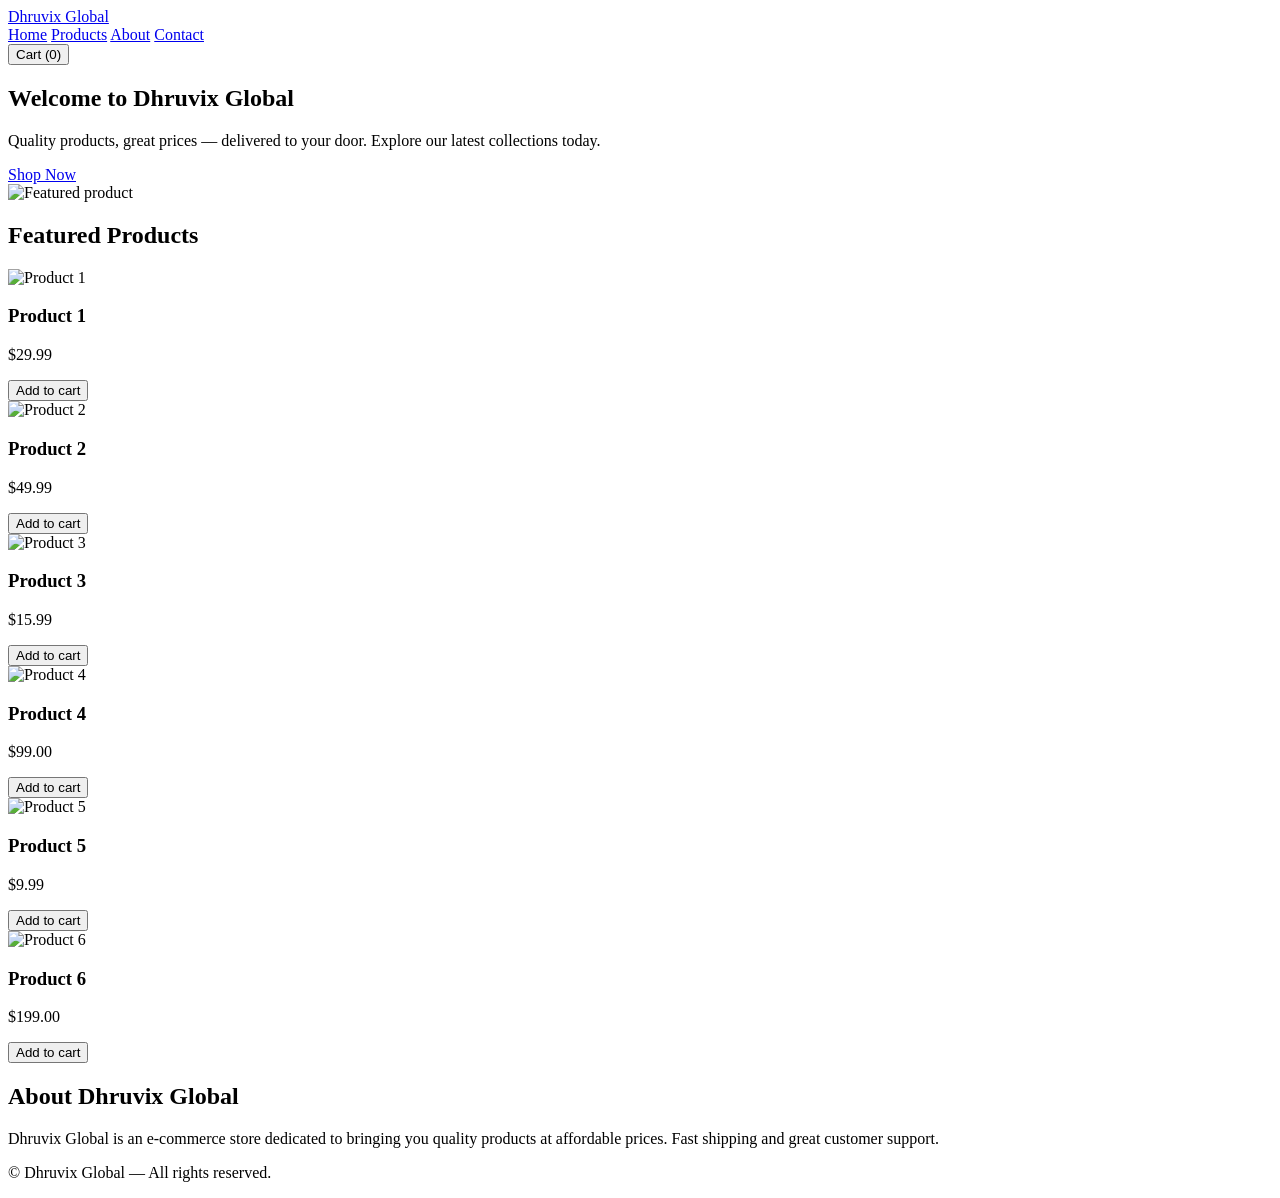
==== index.html @ ecad24ab "Add static homepage: index.html" ====
<!doctype html>
<html lang="en">
<head>
  <meta charset="utf-8" />
  <meta name="viewport" content="width=device-width,initial-scale=1" />
  <title>Dhruvix Global — E‑commerce Store</title>
  <meta name="description" content="Dhruvix Global — Shop the best products at great prices." />
  <link rel="stylesheet" href="assets/styles.css">
</head>
<body>
  <header class="site-header">
    <div class="container">
      <a class="brand" href="#">Dhruvix Global</a>
      <nav class="main-nav">
        <a href="#">Home</a>
        <a href="#products">Products</a>
        <a href="#about">About</a>
        <a href="#contact">Contact</a>
      </nav>
      <div class="actions">
        <button id="cart-btn">Cart (<span id="cart-count">0</span>)</button>
      </div>
    </div>
  </header>

  <main>
    <section class="hero">
      <div class="container hero-inner">
        <div class="hero-copy">
          <h1>Welcome to Dhruvix Global</h1>
          <p>Quality products, great prices — delivered to your door. Explore our latest collections today.</p>
          <a class="btn" href="#products">Shop Now</a>
        </div>
        <div class="hero-image">
          <img src="https://via.placeholder.com/520x320?text=Featured+Product" alt="Featured product">
        </div>
      </div>
    </section>

    <section id="products" class="container products">
      <h2>Featured Products</h2>
      <div class="grid">
        <!-- Product card -->
        <article class="card">
          <img src="https://via.placeholder.com/320x200?text=Product+1" alt="Product 1">
          <h3>Product 1</h3>
          <p class="price">$29.99</p>
          <button class="add-btn">Add to cart</button>
        </article>

        <article class="card">
          <img src="https://via.placeholder.com/320x200?text=Product+2" alt="Product 2">
          <h3>Product 2</h3>
          <p class="price">$49.99</p>
          <button class="add-btn">Add to cart</button>
        </article>

        <article class="card">
          <img src="https://via.placeholder.com/320x200?text=Product+3" alt="Product 3">
          <h3>Product 3</h3>
          <p class="price">$15.99</p>
          <button class="add-btn">Add to cart</button>
        </article>

        <article class="card">
          <img src="https://via.placeholder.com/320x200?text=Product+4" alt="Product 4">
          <h3>Product 4</h3>
          <p class="price">$99.00</p>
          <button class="add-btn">Add to cart</button>
        </article>

        <article class="card">
          <img src="https://via.placeholder.com/320x200?text=Product+5" alt="Product 5">
          <h3>Product 5</h3>
          <p class="price">$9.99</p>
          <button class="add-btn">Add to cart</button>
        </article>

        <article class="card">
          <img src="https://via.placeholder.com/320x200?text=Product+6" alt="Product 6">
          <h3>Product 6</h3>
          <p class="price">$199.00</p>
          <button class="add-btn">Add to cart</button>
        </article>
      </div>
    </section>

    <section id="about" class="container about">
      <h2>About Dhruvix Global</h2>
      <p>Dhruvix Global is an e-commerce store dedicated to bringing you quality products at affordable prices. Fast shipping and great customer support.</p>
    </section>
  </main>

  <footer class="site-footer">
    <div class="container">
      <p>&copy; Dhruvix Global — All rights reserved.</p>
    </div>
  </footer>

  <script src="assets/script.js"></script>
</body>
</html>
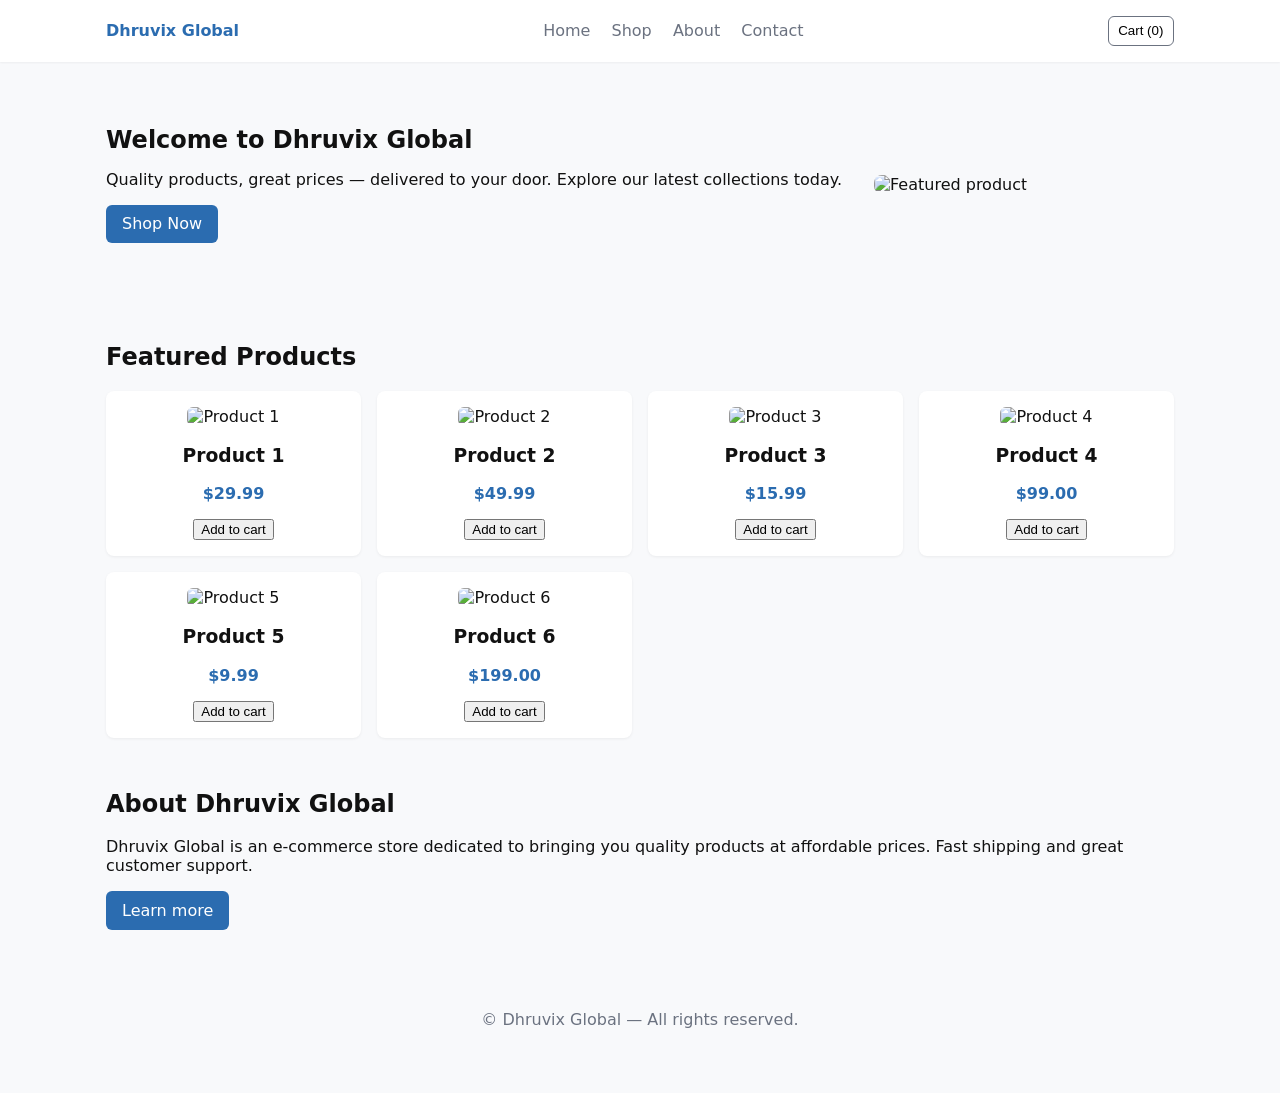
==== commit b96a612e: "Add site pages (home, shop, about, contact), update index.html, add styles and script" ====
--- a/index.html
+++ b/index.html
@@ -10,12 +10,12 @@
 <body>
   <header class="site-header">
     <div class="container">
-      <a class="brand" href="#">Dhruvix Global</a>
+      <a class="brand" href="index.html">Dhruvix Global</a>
       <nav class="main-nav">
-        <a href="#">Home</a>
-        <a href="#products">Products</a>
-        <a href="#about">About</a>
-        <a href="#contact">Contact</a>
+        <a href="index.html">Home</a>
+        <a href="shop.html">Shop</a>
+        <a href="about.html">About</a>
+        <a href="contact.html">Contact</a>
       </nav>
       <div class="actions">
         <button id="cart-btn">Cart (<span id="cart-count">0</span>)</button>
@@ -29,7 +29,7 @@
         <div class="hero-copy">
           <h1>Welcome to Dhruvix Global</h1>
           <p>Quality products, great prices — delivered to your door. Explore our latest collections today.</p>
-          <a class="btn" href="#products">Shop Now</a>
+          <a class="btn" href="shop.html">Shop Now</a>
         </div>
         <div class="hero-image">
           <img src="https://via.placeholder.com/520x320?text=Featured+Product" alt="Featured product">
@@ -45,42 +45,42 @@
           <img src="https://via.placeholder.com/320x200?text=Product+1" alt="Product 1">
           <h3>Product 1</h3>
           <p class="price">$29.99</p>
-          <button class="add-btn">Add to cart</button>
+          <button class="add-btn" data-name="Product 1" data-price="29.99">Add to cart</button>
         </article>
 
         <article class="card">
           <img src="https://via.placeholder.com/320x200?text=Product+2" alt="Product 2">
           <h3>Product 2</h3>
           <p class="price">$49.99</p>
-          <button class="add-btn">Add to cart</button>
+          <button class="add-btn" data-name="Product 2" data-price="49.99">Add to cart</button>
         </article>
 
         <article class="card">
           <img src="https://via.placeholder.com/320x200?text=Product+3" alt="Product 3">
           <h3>Product 3</h3>
           <p class="price">$15.99</p>
-          <button class="add-btn">Add to cart</button>
+          <button class="add-btn" data-name="Product 3" data-price="15.99">Add to cart</button>
         </article>
 
         <article class="card">
           <img src="https://via.placeholder.com/320x200?text=Product+4" alt="Product 4">
           <h3>Product 4</h3>
           <p class="price">$99.00</p>
-          <button class="add-btn">Add to cart</button>
+          <button class="add-btn" data-name="Product 4" data-price="99.00">Add to cart</button>
         </article>
 
         <article class="card">
           <img src="https://via.placeholder.com/320x200?text=Product+5" alt="Product 5">
           <h3>Product 5</h3>
           <p class="price">$9.99</p>
-          <button class="add-btn">Add to cart</button>
+          <button class="add-btn" data-name="Product 5" data-price="9.99">Add to cart</button>
         </article>
 
         <article class="card">
           <img src="https://via.placeholder.com/320x200?text=Product+6" alt="Product 6">
           <h3>Product 6</h3>
           <p class="price">$199.00</p>
-          <button class="add-btn">Add to cart</button>
+          <button class="add-btn" data-name="Product 6" data-price="199.00">Add to cart</button>
         </article>
       </div>
     </section>
@@ -88,6 +88,7 @@
     <section id="about" class="container about">
       <h2>About Dhruvix Global</h2>
       <p>Dhruvix Global is an e-commerce store dedicated to bringing you quality products at affordable prices. Fast shipping and great customer support.</p>
+      <a class="btn" href="about.html">Learn more</a>
     </section>
   </main>
 
--- a/assets/styles.css
+++ b/assets/styles.css
@@ -0,0 +1,31 @@
+/* Basic styles for Dhruvix Global */
+:root{
+  --bg:#f8f9fb;
+  --accent:#2b6cb0;
+  --muted:#6b7280;
+  --card:#ffffff;
+  --container:1100px;
+}
+*{box-sizing:border-box}
+body{font-family:Inter, system-ui, -apple-system, "Segoe UI", Roboto, "Helvetica Neue", Arial; margin:0; background:var(--bg); color:#111}
+.container{max-width:var(--container); margin:0 auto; padding:1rem}
+.site-header{background:#fff; box-shadow:0 1px 2px rgba(0,0,0,0.05)}
+.site-header .container{display:flex; align-items:center; justify-content:space-between}
+.brand{font-weight:700; color:var(--accent); text-decoration:none}
+.main-nav a{margin:0 0.5rem; text-decoration:none; color:var(--muted)}
+.actions button{background:transparent; border:1px solid var(--muted); padding:0.4rem 0.6rem; border-radius:6px}
+.hero{padding:3rem 0}
+.hero-inner{display:flex; gap:2rem; align-items:center}
+.hero-copy h1{margin:0 0 0.5rem}
+.hero-image img{max-width:100%; border-radius:8px}
+.btn{display:inline-block; background:var(--accent); color:#fff; padding:0.6rem 1rem; text-decoration:none; border-radius:6px}
+.products .grid{display:grid; grid-template-columns:repeat(auto-fit,minmax(220px,1fr)); gap:1rem}
+.card{background:var(--card); padding:1rem; border-radius:8px; box-shadow:0 1px 3px rgba(0,0,0,0.06); text-align:center}
+.card img{width:100%; height:auto; border-radius:6px}
+.price{color:var(--accent); font-weight:600}
+.site-footer{padding:2rem 0; text-align:center; color:var(--muted)}n
+/* Forms */
+form{display:flex; flex-direction:column; gap:0.6rem; max-width:600px}
+input, textarea{padding:0.6rem; border-radius:6px; border:1px solid #e5e7eb}
+.status{color:green}
+@media(max-width:800px){.hero-inner{flex-direction:column; text-align:center}}
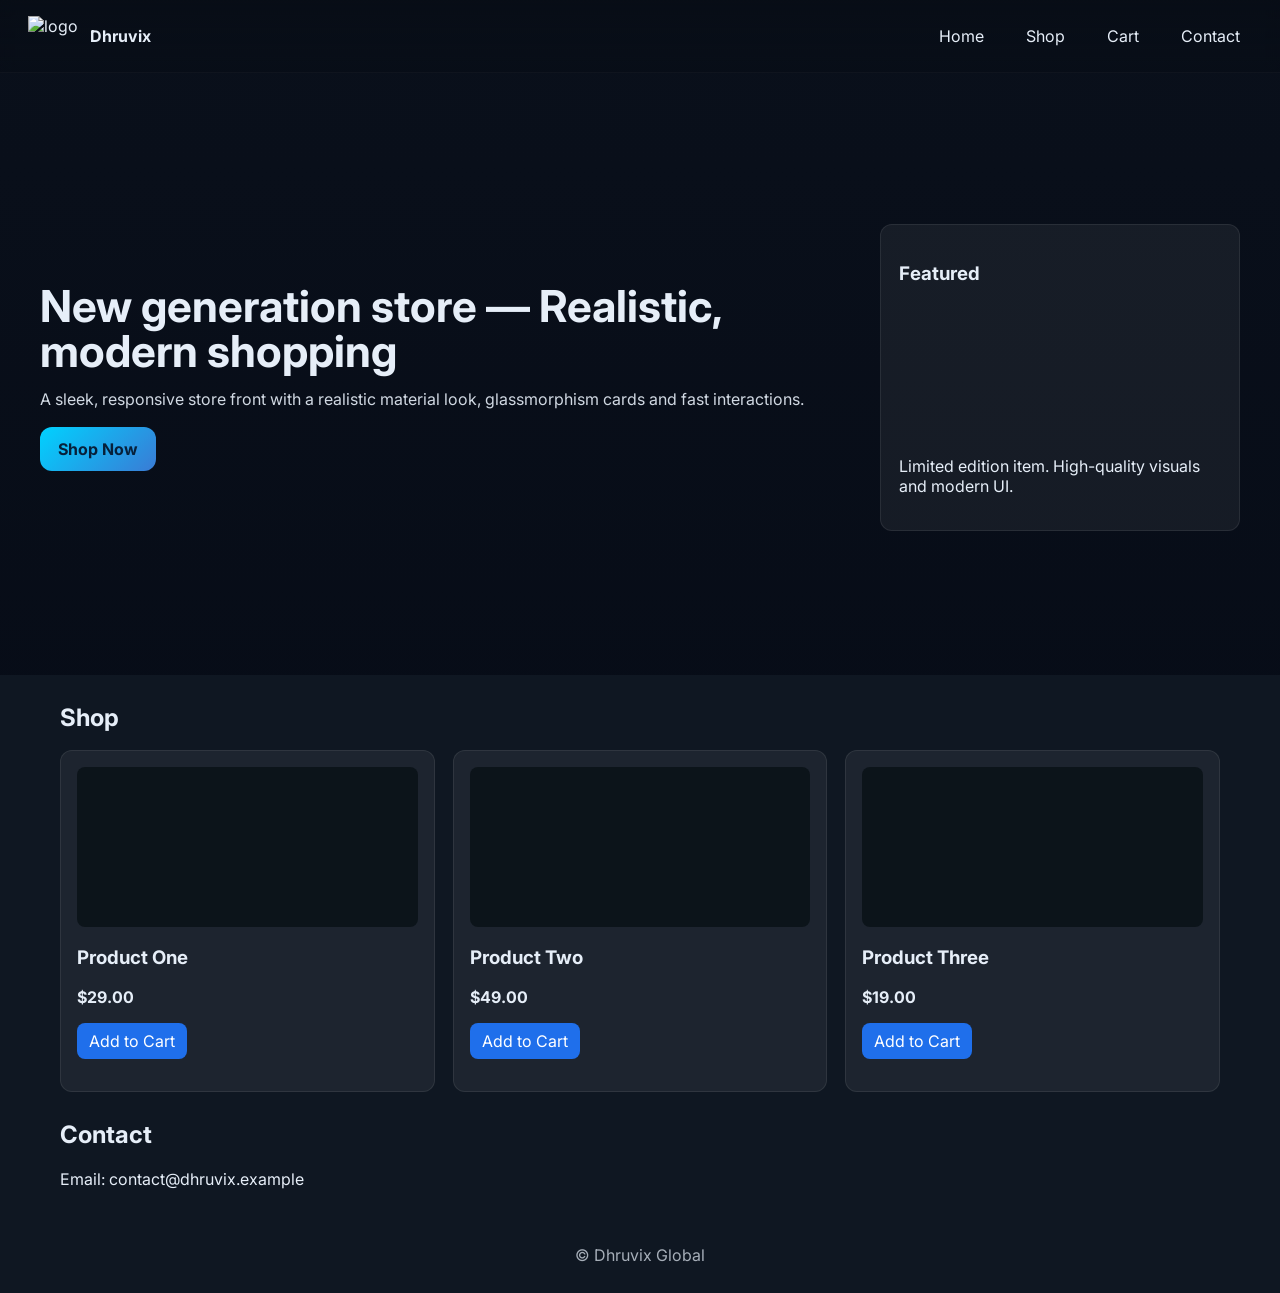
==== commit 753dfa66: "Add project scaffolding: assets/images, pages, styles, scripts, secret, server samples, and .gitigno" ====
--- a/index.html
+++ b/index.html
@@ -1,103 +1,75 @@
 <!doctype html>
 <html lang="en">
 <head>
-  <meta charset="utf-8" />
-  <meta name="viewport" content="width=device-width,initial-scale=1" />
-  <title>Dhruvix Global — E‑commerce Store</title>
-  <meta name="description" content="Dhruvix Global — Shop the best products at great prices." />
-  <link rel="stylesheet" href="assets/styles.css">
+  <meta charset="utf-8">
+  <meta name="viewport" content="width=device-width,initial-scale=1">
+  <title>Dhruvix Global — New Generation Store</title>
+  <link rel="stylesheet" href="assets/css/style.css">
 </head>
 <body>
-  <header class="site-header">
-    <div class="container">
-      <a class="brand" href="index.html">Dhruvix Global</a>
-      <nav class="main-nav">
-        <a href="index.html">Home</a>
-        <a href="shop.html">Shop</a>
-        <a href="about.html">About</a>
-        <a href="contact.html">Contact</a>
-      </nav>
-      <div class="actions">
-        <button id="cart-btn">Cart (<span id="cart-count">0</span>)</button>
-      </div>
-    </div>
+  <header class="header">
+    <div class="logo"><img src="assets/images/logo-placeholder.png" alt="logo"><strong>Dhruvix</strong></div>
+    <nav class="nav">
+      <a href="#home">Home</a>
+      <a href="#shop">Shop</a>
+      <a href="pages/cart.html">Cart</a>
+      <a href="#contact">Contact</a>
+    </nav>
   </header>
 
   <main>
-    <section class="hero">
-      <div class="container hero-inner">
+    <section class="hero" id="home">
+      <div class="hero-inner">
         <div class="hero-copy">
-          <h1>Welcome to Dhruvix Global</h1>
-          <p>Quality products, great prices — delivered to your door. Explore our latest collections today.</p>
-          <a class="btn" href="shop.html">Shop Now</a>
+          <h1 class="h1">New generation store — Realistic, modern shopping</h1>
+          <p class="lead">A sleek, responsive store front with a realistic material look, glassmorphism cards and fast interactions.</p>
+          <a class="cta" href="#shop">Shop Now</a>
         </div>
-        <div class="hero-image">
-          <img src="https://via.placeholder.com/520x320?text=Featured+Product" alt="Featured product">
+        <div style="width:360px">
+          <div class="card" style="padding:18px">
+            <h3>Featured</h3>
+            <div style="height:140px;background:url('assets/images/featured-placeholder.jpg') center/cover;border-radius:8px"></div>
+            <p style="margin-top:12px">Limited edition item. High-quality visuals and modern UI.</p>
+          </div>
         </div>
       </div>
     </section>
 
-    <section id="products" class="container products">
-      <h2>Featured Products</h2>
+    <section class="content" id="shop">
+      <h2 style="margin:18px 0">Shop</h2>
       <div class="grid">
-        <!-- Product card -->
-        <article class="card">
-          <img src="https://via.placeholder.com/320x200?text=Product+1" alt="Product 1">
-          <h3>Product 1</h3>
-          <p class="price">$29.99</p>
-          <button class="add-btn" data-name="Product 1" data-price="29.99">Add to cart</button>
-        </article>
+        <!-- Example product cards; replace images in assets/images/products/ -->
+        <div class="card">
+          <div class="product-img" style="background-image:url('assets/images/products/product-1.jpg')"></div>
+          <h3>Product One</h3>
+          <p class="price">$29.00</p>
+          <p><a class="btn" href="#" onclick="addToCart({id:'p1',name:'Product One',price:29})">Add to Cart</a></p>
+        </div>
 
-        <article class="card">
-          <img src="https://via.placeholder.com/320x200?text=Product+2" alt="Product 2">
-          <h3>Product 2</h3>
-          <p class="price">$49.99</p>
-          <button class="add-btn" data-name="Product 2" data-price="49.99">Add to cart</button>
-        </article>
+        <div class="card">
+          <div class="product-img" style="background-image:url('assets/images/products/product-2.jpg')"></div>
+          <h3>Product Two</h3>
+          <p class="price">$49.00</p>
+          <p><a class="btn" href="#" onclick="addToCart({id:'p2',name:'Product Two',price:49})">Add to Cart</a></p>
+        </div>
 
-        <article class="card">
-          <img src="https://via.placeholder.com/320x200?text=Product+3" alt="Product 3">
-          <h3>Product 3</h3>
-          <p class="price">$15.99</p>
-          <button class="add-btn" data-name="Product 3" data-price="15.99">Add to cart</button>
-        </article>
+        <div class="card">
+          <div class="product-img" style="background-image:url('assets/images/products/product-3.jpg')"></div>
+          <h3>Product Three</h3>
+          <p class="price">$19.00</p>
+          <p><a class="btn" href="#" onclick="addToCart({id:'p3',name:'Product Three',price:19})">Add to Cart</a></p>
+        </div>
 
-        <article class="card">
-          <img src="https://via.placeholder.com/320x200?text=Product+4" alt="Product 4">
-          <h3>Product 4</h3>
-          <p class="price">$99.00</p>
-          <button class="add-btn" data-name="Product 4" data-price="99.00">Add to cart</button>
-        </article>
-
-        <article class="card">
-          <img src="https://via.placeholder.com/320x200?text=Product+5" alt="Product 5">
-          <h3>Product 5</h3>
-          <p class="price">$9.99</p>
-          <button class="add-btn" data-name="Product 5" data-price="9.99">Add to cart</button>
-        </article>
-
-        <article class="card">
-          <img src="https://via.placeholder.com/320x200?text=Product+6" alt="Product 6">
-          <h3>Product 6</h3>
-          <p class="price">$199.00</p>
-          <button class="add-btn" data-name="Product 6" data-price="199.00">Add to cart</button>
-        </article>
       </div>
     </section>
 
-    <section id="about" class="container about">
-      <h2>About Dhruvix Global</h2>
-      <p>Dhruvix Global is an e-commerce store dedicated to bringing you quality products at affordable prices. Fast shipping and great customer support.</p>
-      <a class="btn" href="about.html">Learn more</a>
+    <section class="content" id="contact">
+      <h2>Contact</h2>
+      <p>Email: contact@dhruvix.example</p>
     </section>
   </main>
 
-  <footer class="site-footer">
-    <div class="container">
-      <p>&copy; Dhruvix Global — All rights reserved.</p>
-    </div>
-  </footer>
-
-  <script src="assets/script.js"></script>
+  <footer class="footer">© Dhruvix Global</footer>
+  <script src="assets/js/script.js"></script>
 </body>
 </html>
--- a/assets/css/style.css
+++ b/assets/css/style.css
@@ -0,0 +1,57 @@
+/* Basic modern theme (New Generation / realistic store) */
+@import url('https://fonts.googleapis.com/css2?family=Inter:wght@300;400;600;800&display=swap');
+
+:root{
+  --bg:#0f1722;
+  --card: rgba(255,255,255,0.06);
+  --accent-1: linear-gradient(135deg,#00d2ff 0%, #3a7bd5 100%);
+  --glass: rgba(255,255,255,0.06);
+  --glass-border: rgba(255,255,255,0.08);
+}
+
+*{box-sizing:border-box}
+html,body{height:100%}
+body{
+  margin:0;
+  font-family:Inter,system-ui,Arial,sans-serif;
+  background:var(--bg);
+  color:#e6eef8;
+  -webkit-font-smoothing:antialiased;
+}
+
+.header{
+  position:fixed;left:0;right:0;top:0;z-index:40;
+  display:flex;align-items:center;justify-content:space-between;padding:16px 28px;
+  backdrop-filter: blur(6px);
+  background:linear-gradient(180deg, rgba(7,12,20,0.6), rgba(7,12,20,0.35));
+  border-bottom:1px solid rgba(255,255,255,0.03);
+}
+.logo{display:flex;align-items:center;gap:12px}
+.logo img{height:40px}
+.nav{display:flex;gap:18px;align-items:center}
+.nav a{color:inherit;text-decoration:none;padding:8px 12px;border-radius:8px}
+.nav a:hover{background:rgba(255,255,255,0.03)}
+
+.hero{
+  min-height:75vh;display:flex;align-items:center;justify-content:center;padding:120px 24px 40px;
+  background-image: url('../images/hero.jpg');
+  background-size:cover;background-position:center center;position:relative;
+}
+.hero::after{content:'';position:absolute;inset:0;background:linear-gradient(180deg, rgba(3,7,18,0.45), rgba(3,7,18,0.65));}
+.hero-inner{position:relative;z-index:2;max-width:1200px;width:100%;display:flex;gap:36px;align-items:center}
+.hero-copy{flex:1}
+.h1{font-size:44px;margin:0 0 12px;line-height:1.02}
+.lead{opacity:0.9;margin-bottom:18px}
+.cta{display:inline-block;padding:12px 18px;border-radius:12px;background:var(--accent-1);color:#07203a;font-weight:700;text-decoration:none}
+
+.content{max-width:1200px;margin:28px auto;padding:0 20px}
+.grid{display:grid;grid-template-columns:repeat(auto-fit,minmax(240px,1fr));gap:18px}
+.card{background:var(--glass);border:1px solid var(--glass-border);padding:16px;border-radius:12px;overflow:hidden}
+.product-img{height:160px;background:#0c141a;border-radius:8px;margin-bottom:12px;background-size:cover;background-position:center}
+.price{font-weight:700}
+.btn{display:inline-block;padding:8px 12px;border-radius:8px;background:#1f6feb;color:white;text-decoration:none}
+
+.footer{padding:28px;text-align:center;opacity:0.7}
+
+/* small screens */
+@media (max-width:720px){.h1{font-size:28px}.hero{padding-top:100px}}
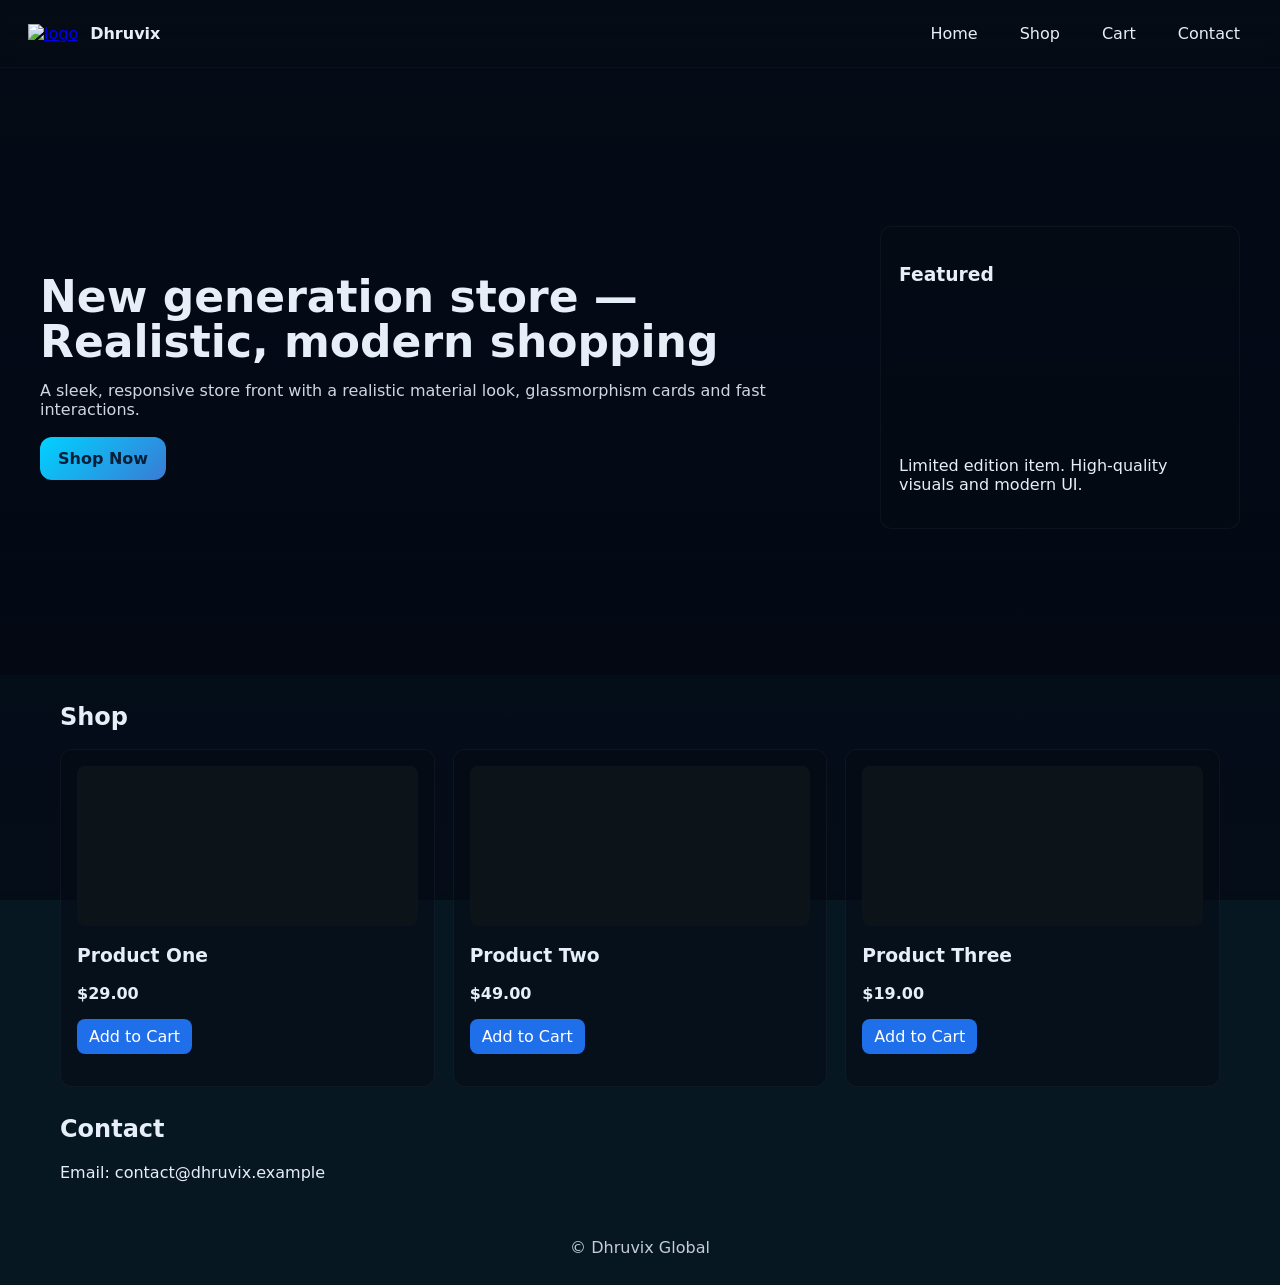
==== commit c70cbc6a: "Fix navigation links across pages (use site-root absolute paths)" ====
--- a/index.html
+++ b/index.html
@@ -4,16 +4,16 @@
   <meta charset="utf-8">
   <meta name="viewport" content="width=device-width,initial-scale=1">
   <title>Dhruvix Global — New Generation Store</title>
-  <link rel="stylesheet" href="assets/css/style.css">
+  <link rel="stylesheet" href="/assets/css/style.css">
 </head>
 <body>
   <header class="header">
-    <div class="logo"><img src="assets/images/logo-placeholder.png" alt="logo"><strong>Dhruvix</strong></div>
+    <div class="logo"><a href="/index.html"><img src="/assets/images/logo-placeholder.png" alt="logo" style="height:40px"></a><strong>Dhruvix</strong></div>
     <nav class="nav">
-      <a href="#home">Home</a>
-      <a href="#shop">Shop</a>
-      <a href="pages/cart.html">Cart</a>
-      <a href="#contact">Contact</a>
+      <a href="/index.html">Home</a>
+      <a href="/shop.html">Shop</a>
+      <a href="/pages/cart.html">Cart</a>
+      <a href="/contact.html">Contact</a>
     </nav>
   </header>
 
@@ -23,12 +23,12 @@
         <div class="hero-copy">
           <h1 class="h1">New generation store — Realistic, modern shopping</h1>
           <p class="lead">A sleek, responsive store front with a realistic material look, glassmorphism cards and fast interactions.</p>
-          <a class="cta" href="#shop">Shop Now</a>
+          <a class="cta" href="/shop.html">Shop Now</a>
         </div>
         <div style="width:360px">
           <div class="card" style="padding:18px">
             <h3>Featured</h3>
-            <div style="height:140px;background:url('assets/images/featured-placeholder.jpg') center/cover;border-radius:8px"></div>
+            <div style="height:140px;background:url('/assets/images/featured-placeholder.jpg') center/cover;border-radius:8px"></div>
             <p style="margin-top:12px">Limited edition item. High-quality visuals and modern UI.</p>
           </div>
         </div>
@@ -40,21 +40,21 @@
       <div class="grid">
         <!-- Example product cards; replace images in assets/images/products/ -->
         <div class="card">
-          <div class="product-img" style="background-image:url('assets/images/products/product-1.jpg')"></div>
+          <div class="product-img" style="background-image:url('/assets/images/products/product-1.jpg')"></div>
           <h3>Product One</h3>
           <p class="price">$29.00</p>
           <p><a class="btn" href="#" onclick="addToCart({id:'p1',name:'Product One',price:29})">Add to Cart</a></p>
         </div>
 
         <div class="card">
-          <div class="product-img" style="background-image:url('assets/images/products/product-2.jpg')"></div>
+          <div class="product-img" style="background-image:url('/assets/images/products/product-2.jpg')"></div>
           <h3>Product Two</h3>
           <p class="price">$49.00</p>
           <p><a class="btn" href="#" onclick="addToCart({id:'p2',name:'Product Two',price:49})">Add to Cart</a></p>
         </div>
 
         <div class="card">
-          <div class="product-img" style="background-image:url('assets/images/products/product-3.jpg')"></div>
+          <div class="product-img" style="background-image:url('/assets/images/products/product-3.jpg')"></div>
           <h3>Product Three</h3>
           <p class="price">$19.00</p>
           <p><a class="btn" href="#" onclick="addToCart({id:'p3',name:'Product Three',price:19})">Add to Cart</a></p>
@@ -70,6 +70,6 @@
   </main>
 
   <footer class="footer">© Dhruvix Global</footer>
-  <script src="assets/js/script.js"></script>
+  <script src="/assets/js/script.js"></script>
 </body>
 </html>
--- a/assets/css/style.css
+++ b/assets/css/style.css
@@ -1,8 +1,29 @@
+/* Global background for all pages */
+body{
+  margin:0;
+  font-family:Inter,system-ui,Arial,sans-serif;
+  background: url('/assets/images/hero.jpg') center/cover no-repeat fixed;
+  background-color:#071722; /* fallback */
+  color:#e6eef8;
+  -webkit-font-smoothing:antialiased;
+  position:relative;
+}
+/* subtle dark overlay so text remains readable */
+body::before{
+  content:"";
+  position:fixed;inset:0;pointer-events:none;
+  background:linear-gradient(180deg, rgba(3,7,18,0.45), rgba(3,7,18,0.65));
+  z-index:0;
+}
+
+/* Ensure top UI sits above background overlay */
+.header, .site-header, header, .hero-inner, main, .container, .card{position:relative;z-index:1}
+
 /* Basic modern theme (New Generation / realistic store) */
 @import url('https://fonts.googleapis.com/css2?family=Inter:wght@300;400;600;800&display=swap');
 
 :root{
-  --bg:#0f1722;
+  --bg:transparent;
   --card: rgba(255,255,255,0.06);
   --accent-1: linear-gradient(135deg,#00d2ff 0%, #3a7bd5 100%);
   --glass: rgba(255,255,255,0.06);
@@ -11,13 +32,6 @@
 
 *{box-sizing:border-box}
 html,body{height:100%}
-body{
-  margin:0;
-  font-family:Inter,system-ui,Arial,sans-serif;
-  background:var(--bg);
-  color:#e6eef8;
-  -webkit-font-smoothing:antialiased;
-}
 
 .header{
   position:fixed;left:0;right:0;top:0;z-index:40;
@@ -34,7 +48,6 @@
 
 .hero{
   min-height:75vh;display:flex;align-items:center;justify-content:center;padding:120px 24px 40px;
-  background-image: url('../images/hero.jpg');
   background-size:cover;background-position:center center;position:relative;
 }
 .hero::after{content:'';position:absolute;inset:0;background:linear-gradient(180deg, rgba(3,7,18,0.45), rgba(3,7,18,0.65));}
@@ -46,12 +59,12 @@
 
 .content{max-width:1200px;margin:28px auto;padding:0 20px}
 .grid{display:grid;grid-template-columns:repeat(auto-fit,minmax(240px,1fr));gap:18px}
-.card{background:var(--glass);border:1px solid var(--glass-border);padding:16px;border-radius:12px;overflow:hidden}
+.card{background:rgba(7,12,20,0.55);border:1px solid rgba(255,255,255,0.04);padding:16px;border-radius:12px;overflow:hidden}
 .product-img{height:160px;background:#0c141a;border-radius:8px;margin-bottom:12px;background-size:cover;background-position:center}
 .price{font-weight:700}
 .btn{display:inline-block;padding:8px 12px;border-radius:8px;background:#1f6feb;color:white;text-decoration:none}
 
-.footer{padding:28px;text-align:center;opacity:0.7}
+.footer{padding:28px;text-align:center;opacity:0.85}
 
 /* small screens */
 @media (max-width:720px){.h1{font-size:28px}.hero{padding-top:100px}}
